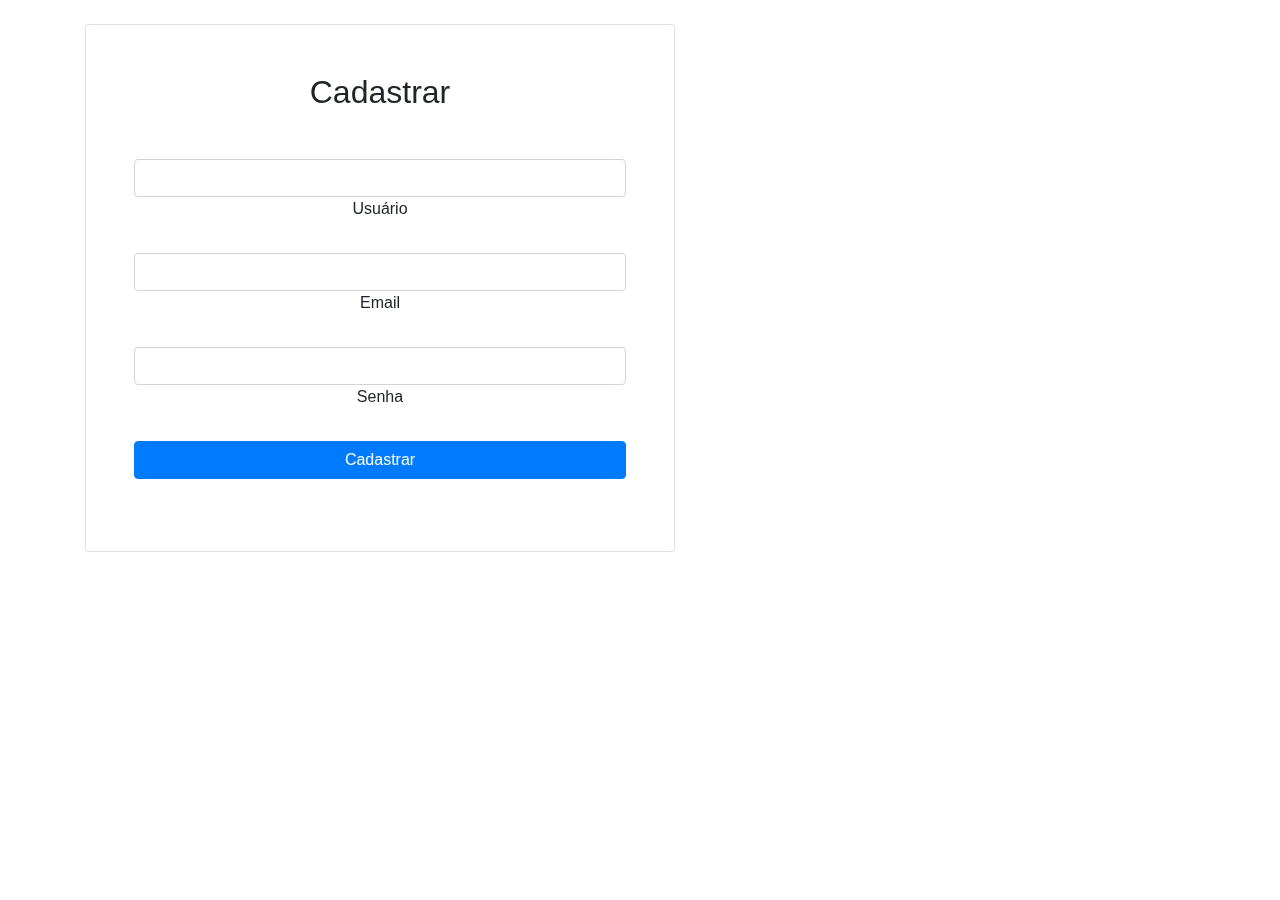
==== template/cadastro.html @ bc6c34a7 "add: login structure" ====
<!DOCTYPE html>
<html lang="en">
<head>
    <meta charset="UTF-8">
    <meta name="viewport" content="width=device-width, initial-scale=1.0">
   
    <link rel="stylesheet" href="/static/style/reset.css"> <!-- RESETAR VALORES DO NAVEGADOR -->
    <!-- LINK DO BOOTSTRAP -->
    <link rel="stylesheet" href="https://cdn.jsdelivr.net/npm/bootstrap@4.0.0/dist/css/bootstrap.min.css" integrity="sha384-Gn5384xqQ1aoWXA+058RXPxPg6fy4IWvTNh0E263XmFcJlSAwiGgFAW/dAiS6JXm" crossorigin="anonymous">
    <link rel="stylesheet" href="/static/style/style.css">  <!-- PERSONALIZAÇÃO STYLE.CSS -->
    <title>Cadastro</title>
</head>
<body>
    <header></header>
    <main>
        <!-- Section: Design Block -->
        <section class="text-center text-lg-start">
            
            <style>
                .cascading-right {
                    margin-right: -50px;
                }
        
                @media (max-width: 991.98px) {
                    .cascading-right {
                        margin-right: 0;
                    }
                }
            </style>
        
            <!-- Jumbotron -->
            <div class="container py-4">
                <div class="row g-0 align-items-center">
                    <div class="col-lg-6 mb-5 mb-lg-0">
                        <div class="card cascading-right" style="
                      background: hsla(0, 0%, 100%, 0.55);
                      backdrop-filter: blur(30px);
                      ">
                            <div class="card-body p-5 shadow-5 text-center">
                                <h2 class="fw-bold mb-5">Cadastrar</h2>
                                <form>
                                    <!-- Usuario input -->
                                    <div class="row">
                                        <div class="col-md-12 mb-4">
                                            <div class="form-outline">
                                                <input type="text" id="usuario-input" class="form-control" />
                                                <label for="usuario-input">Usuário</label>
                                            </div>
                                        </div>
                                    </div>
        
                                    <!-- Email input -->
                                    <div class="form-outline mb-4">
                                        <input type="email" id="email-input" class="form-control" />
                                        <label class="form-label" for="email-input">Email</label>
                                    </div>
        
                                    <!-- Senha input -->
                                    <div class="form-outline mb-4">
                                        <input type="password" id="senha-input" class="form-control" />
                                        <label class="form-label" for="senha-input">Senha</label>
                                    </div>
               
                                    <!-- SCRIPT É ACIONADO AO DAR SUBMIT NO BOTÃO -->
                                    <button type="submit" onsubmit="registrarUsuario()" class="btn btn-primary btn-block mb-4">
                                        Cadastrar
                                    </button>
                                </form>
                            </div>
                        </div>
                    </div>
        
                    <div class="col-lg-6 mb-5 mb-lg-0">
                        <img src="https://mdbootstrap.com/img/new/ecommerce/vertical/004.jpg" class="w-100 rounded-4 shadow-4"
                            alt="" />
                    </div>
                </div>
            </div>
            <!-- Jumbotron -->
        </section>
        <!-- Section: Design Block -->
        </main>
        <footer></footer>


        <!-- SCRIPTS DE LOGIN -->
        <script src="/static/scripts/login.js" ></script>

        <!-- SCRIPTS BOOTSTRAP 4 -->
        <script src="https://code.jquery.com/jquery-3.2.1.slim.min.js" integrity="sha384-KJ3o2DKtIkvYIK3UENzmM7KCkRr/rE9/Qpg6aAZGJwFDMVNA/GpGFF93hXpG5KkN" crossorigin="anonymous"></script>
        <script src="https://cdn.jsdelivr.net/npm/popper.js@1.12.9/dist/umd/popper.min.js" integrity="sha384-ApNbgh9B+Y1QKtv3Rn7W3mgPxhU9K/ScQsAP7hUibX39j7fakFPskvXusvfa0b4Q" crossorigin="anonymous"></script>
        <script src="https://cdn.jsdelivr.net/npm/bootstrap@4.0.0/dist/js/bootstrap.min.js" integrity="sha384-JZR6Spejh4U02d8jOt6vLEHfe/JQGiRRSQQxSfFWpi1MquVdAyjUar5+76PVCmYl" crossorigin="anonymous"></script>
        <!-- SCRIPTS BOOTSTRAP 4 -->

</body>
</html>
---- static/style/style.css ----
.card-body {
    opacity: 100%;
    z-index: 9999; /* Insira o valor que desejar */
}
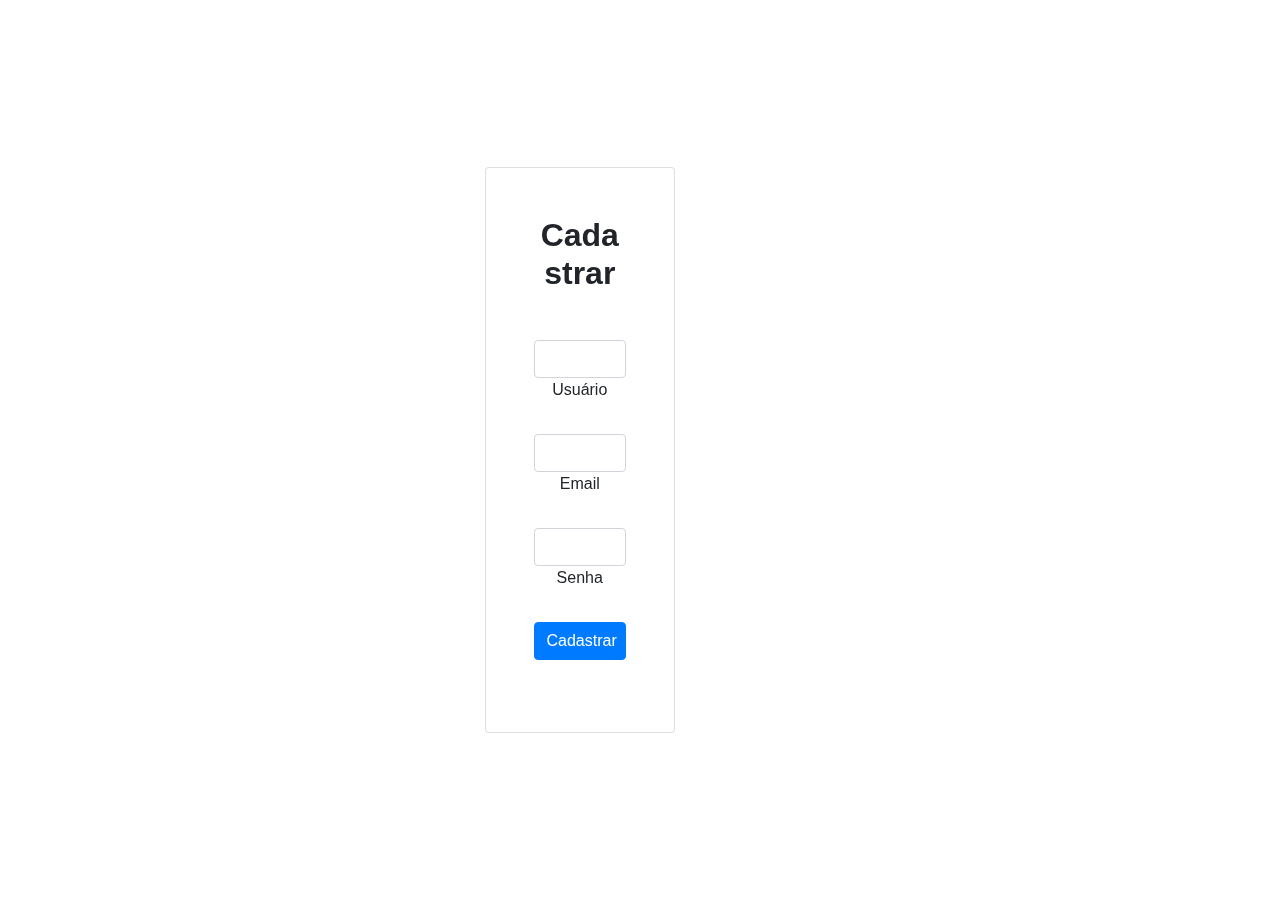
==== commit d16ea9d8: "add: user auth" ====
--- a/template/cadastro.html
+++ b/template/cadastro.html
@@ -8,42 +8,31 @@
     <!-- LINK DO BOOTSTRAP -->
     <link rel="stylesheet" href="https://cdn.jsdelivr.net/npm/bootstrap@4.0.0/dist/css/bootstrap.min.css" integrity="sha384-Gn5384xqQ1aoWXA+058RXPxPg6fy4IWvTNh0E263XmFcJlSAwiGgFAW/dAiS6JXm" crossorigin="anonymous">
     <link rel="stylesheet" href="/static/style/style.css">  <!-- PERSONALIZAÇÃO STYLE.CSS -->
+    <!-- Modificar FavCon -->
+    <link rel="icon" type="image/x-icon" href="/static/style/imagens/marvel.svg">
     <title>Cadastro</title>
 </head>
 <body>
     <header></header>
     <main>
         <!-- Section: Design Block -->
-        <section class="text-center text-lg-start">
-            
-            <style>
-                .cascading-right {
-                    margin-right: -50px;
-                }
-        
-                @media (max-width: 991.98px) {
-                    .cascading-right {
-                        margin-right: 0;
-                    }
-                }
-            </style>
-        
+        <section class="login-section text-center text-lg-start">       
             <!-- Jumbotron -->
             <div class="container py-4">
                 <div class="row g-0 align-items-center">
                     <div class="col-lg-6 mb-5 mb-lg-0">
                         <div class="card cascading-right" style="
-                      background: hsla(0, 0%, 100%, 0.55);
-                      backdrop-filter: blur(30px);
-                      ">
+                            background: hsla(0, 0%, 100%, 0.55);
+                            backdrop-filter: blur(30px);
+                            ">
                             <div class="card-body p-5 shadow-5 text-center">
-                                <h2 class="fw-bold mb-5">Cadastrar</h2>
-                                <form>
+                                <h2 class="fw-bold mb-5"><strong>Cadastrar</strong></h2>
+                                <form onsubmit="registrarUsuario()">
                                     <!-- Usuario input -->
                                     <div class="row">
                                         <div class="col-md-12 mb-4">
                                             <div class="form-outline">
-                                                <input type="text" id="usuario-input" class="form-control" />
+                                                <input type="text" id="usuario-input" class="form-control" required />
                                                 <label for="usuario-input">Usuário</label>
                                             </div>
                                         </div>
@@ -51,18 +40,18 @@
         
                                     <!-- Email input -->
                                     <div class="form-outline mb-4">
-                                        <input type="email" id="email-input" class="form-control" />
+                                        <input type="email" id="email-input" class="form-control" required />
                                         <label class="form-label" for="email-input">Email</label>
                                     </div>
         
                                     <!-- Senha input -->
                                     <div class="form-outline mb-4">
-                                        <input type="password" id="senha-input" class="form-control" />
+                                        <input type="password" id="senha-input" class="form-control" required />
                                         <label class="form-label" for="senha-input">Senha</label>
                                     </div>
                
                                     <!-- SCRIPT É ACIONADO AO DAR SUBMIT NO BOTÃO -->
-                                    <button type="submit" onsubmit="registrarUsuario()" class="btn btn-primary btn-block mb-4">
+                                    <button type="submit" class="btn btn-primary btn-block mb-4">
                                         Cadastrar
                                     </button>
                                 </form>
--- a/static/style/style.css
+++ b/static/style/style.css
@@ -1,4 +1,32 @@
-.card-body {
+html, body {
+    font-family: "Poppins", sans-serif;
+  }
+
+.card {
     opacity: 100%;
     z-index: 9999; /* Insira o valor que desejar */
 }
+
+.cascading-right {
+    margin-right: -50px;
+}
+
+.login-section{
+    display: flex;
+    align-items: center;
+    justify-content: center;
+
+}
+
+.container {
+    display: flex;
+    justify-content: center;
+    align-items: center;
+    height: 100vh; /* Altura total da viewport */
+}
+
+@media (max-width: 991.98px) {
+    .cascading-right {
+        margin-right: 0;
+    }
+}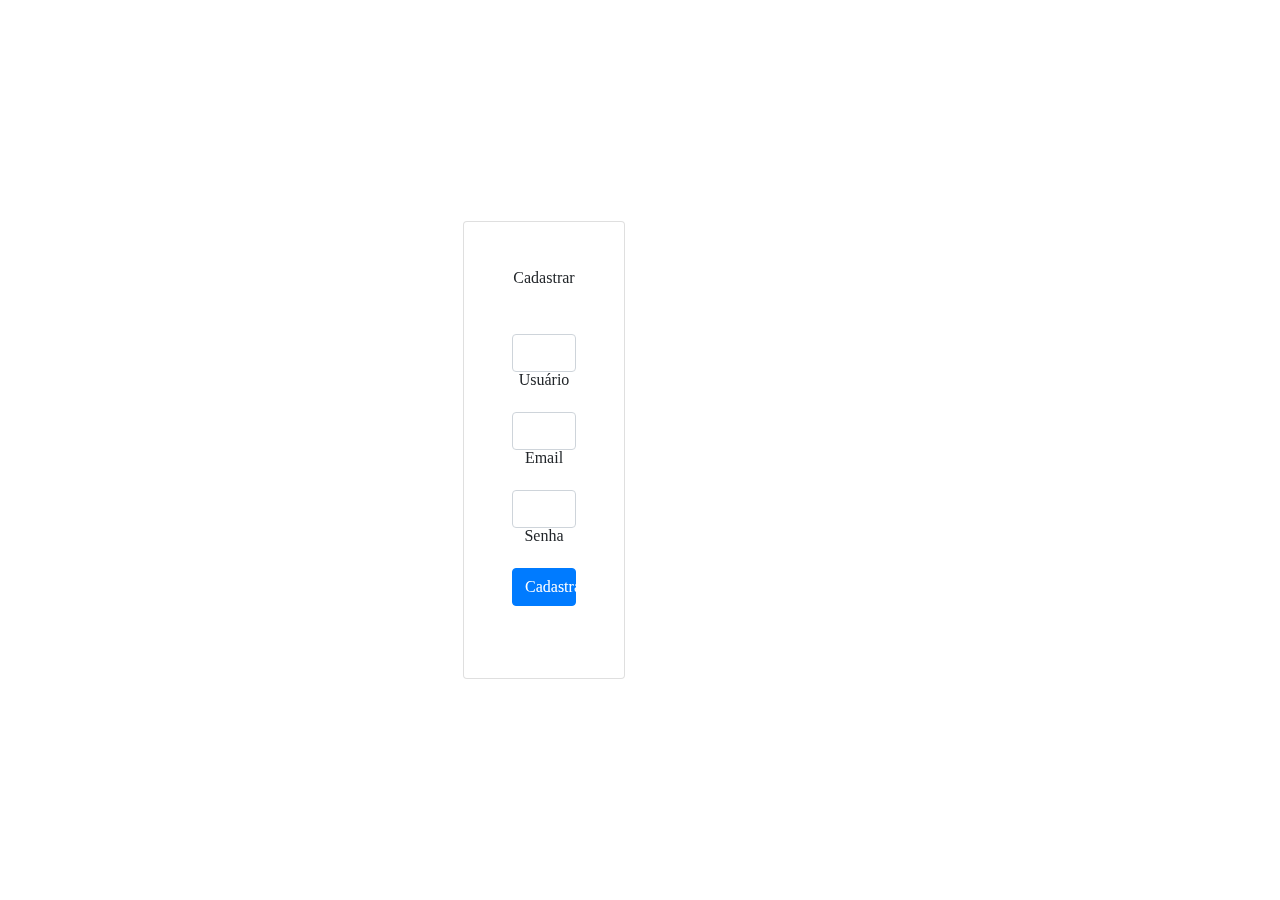
==== commit 9ca2eda9: "fix: nomes de entidade" ====
--- a/template/cadastro.html
+++ b/template/cadastro.html
@@ -4,12 +4,13 @@
     <meta charset="UTF-8">
     <meta name="viewport" content="width=device-width, initial-scale=1.0">
    
-    <link rel="stylesheet" href="/static/style/reset.css"> <!-- RESETAR VALORES DO NAVEGADOR -->
     <!-- LINK DO BOOTSTRAP -->
     <link rel="stylesheet" href="https://cdn.jsdelivr.net/npm/bootstrap@4.0.0/dist/css/bootstrap.min.css" integrity="sha384-Gn5384xqQ1aoWXA+058RXPxPg6fy4IWvTNh0E263XmFcJlSAwiGgFAW/dAiS6JXm" crossorigin="anonymous">
-    <link rel="stylesheet" href="/static/style/style.css">  <!-- PERSONALIZAÇÃO STYLE.CSS -->
+    <!-- IMPORTAR STYLE.CSS -->
+    <link rel="stylesheet" href="/static/style/reset.css">
+    <link rel="stylesheet" href="/static/style/login.css">
     <!-- Modificar FavCon -->
-    <link rel="icon" type="image/x-icon" href="/static/style/imagens/marvel.svg">
+    <link rel="icon" type="image/x-icon" href="/static/style/imagens/dclogo.svg">
     <title>Cadastro</title>
 </head>
 <body>
@@ -60,9 +61,9 @@
                     </div>
         
                     <div class="col-lg-6 mb-5 mb-lg-0">
-                        <img src="https://mdbootstrap.com/img/new/ecommerce/vertical/004.jpg" class="w-100 rounded-4 shadow-4"
-                            alt="" />
-                    </div>
+                        <img src="https://mdbootstrap.com/img/new/ecommerce/vertical/004.jpg"
+                            class="w-100 rounded-4 shadow-4 d-none d-lg-block" alt="" />
+                    </div>                    
                 </div>
             </div>
             <!-- Jumbotron -->
--- a/static/style/login.css
+++ b/static/style/login.css
@@ -0,0 +1,10 @@
+.card {
+    position: relative;
+    z-index: 9999; /* Adjust this value as necessary */
+}
+.container {
+    display: flex;
+    justify-content: center;
+    align-items: center;
+    height: 100vh;
+}
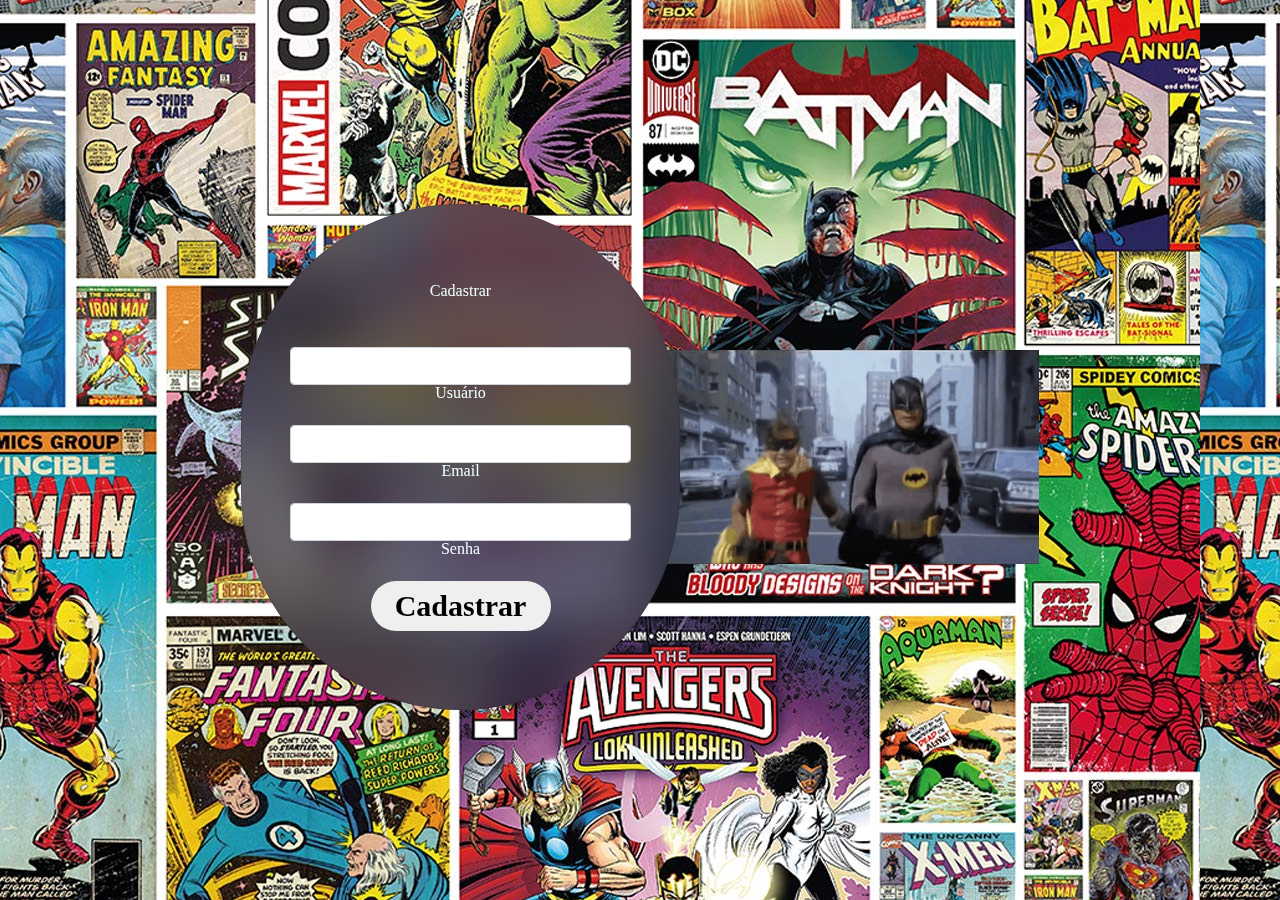
==== commit f670112c: "add cstudao" ====
--- a/template/cadastro.html
+++ b/template/cadastro.html
@@ -14,8 +14,8 @@
     <title>Cadastro</title>
 </head>
 <body>
-    <header></header>
     <main>
+        
         <!-- Section: Design Block -->
         <section class="login-section text-center text-lg-start">       
             <!-- Jumbotron -->
@@ -23,8 +23,8 @@
                 <div class="row g-0 align-items-center">
                     <div class="col-lg-6 mb-5 mb-lg-0">
                         <div class="card cascading-right" style="
-                            background: hsla(0, 0%, 100%, 0.55);
-                            backdrop-filter: blur(30px);
+                            background: hsla(248, 31%, 15%, 0.55);
+                            backdrop-filter: blur(30px);                           
                             ">
                             <div class="card-body p-5 shadow-5 text-center">
                                 <h2 class="fw-bold mb-5"><strong>Cadastrar</strong></h2>
@@ -51,17 +51,25 @@
                                         <label class="form-label" for="senha-input">Senha</label>
                                     </div>
                
-                                    <!-- SCRIPT É ACIONADO AO DAR SUBMIT NO BOTÃO -->
-                                    <button type="submit" class="btn btn-primary btn-block mb-4">
-                                        Cadastrar
-                                    </button>
+                                    <!-- SCRIPT É ACIONADO AO DAR SUBMIT NO BOTÃO, PASSANDO O MOUSE TOCA O AUDIO E O BOTAO MUDA -->
+                                    <div class="botaoCad"> 
+                                        <audio id="som" src="/static/style/sons/Efeito_Batman.mp3"></audio> 
+                                        <a href="/static/scripts/botoes.js">
+                                            <button id="btn" class="btnCad">           
+                                                Cadastrar    
+                                            </button>
+                                        </a>
+                                    </div>
+                                    <script src="/static/scripts/botoes.js">
+                                    
+                                    </script>
                                 </form>
                             </div>
                         </div>
                     </div>
         
                     <div class="col-lg-6 mb-5 mb-lg-0">
-                        <img src="https://mdbootstrap.com/img/new/ecommerce/vertical/004.jpg"
+                        <img src="/static/style/imagens/batrobgif.gif"
                             class="w-100 rounded-4 shadow-4 d-none d-lg-block" alt="" />
                     </div>                    
                 </div>
@@ -70,7 +78,6 @@
         </section>
         <!-- Section: Design Block -->
         </main>
-        <footer></footer>
 
 
         <!-- SCRIPTS DE LOGIN -->
--- a/static/style/login.css
+++ b/static/style/login.css
@@ -1,3 +1,15 @@
+body{
+    background-image: url(/static/style/imagens/backhqs.jpg);
+
+      
+}
+main{
+    margin-top: 180px;
+    flex: auto;
+}
+
+
+
 .card {
     position: relative;
     z-index: 9999; /* Adjust this value as necessary */
@@ -6,5 +18,81 @@
     display: flex;
     justify-content: center;
     align-items: center;
-    height: 100vh;
+    height: 100%;
+    
+    
+
+
+
 }
+.cascading-right {
+    margin-right: -55px;
+    color: azure;
+    border-radius: 1000px;
+}
+.usuario-input{
+    border-radius: 1000px;
+    background-color: black;
+
+}
+.botaoCad {
+    display: flex;
+    justify-content: center;  /* Alinha o botão no centro da linha*/
+    place-items: center; /*Alinha o botão no centro da coluna */
+         
+}
+
+.btnCad {
+    width: 180px;
+    height: 50px;
+    font-weight: bold;
+    font-size: 30px;
+    border: none;
+    border-radius: 1000px; /*AREDONDA O BOTAO*/
+    transition:  all 0.6s ease-in-out 0s;
+
+}
+
+.btnCad:hover {
+    background: transparent;
+    color: #0b51e7;
+    transform: scale(1.2) rotate(360deg);
+    box-shadow: 0 0 60px rgba(0, 195, 255, 0.64);
+    cursor: grab;
+    border: 2px solid ;
+}
+.botaoLog {
+    display: flex;
+    justify-content: center;  /* Alinha o botão no centro da linha*/
+    place-items: center; /*Alinha o botão no centro da coluna */
+           
+}
+
+.btnLog {
+    width: 180px;
+    height: 50px;
+    font-weight: bold;
+    font-size: 15px;
+    border: none;
+    border-radius: 800px;
+    transition:  all 0.6s ease-in-out 0s;
+
+}
+.text-center{
+    margin-top: 30px;
+    margin-bottom: 30px;
+}
+.btnLog:hover {
+    background: transparent;
+    color: #0b51e7;
+    transform: scale(1.5) rotate(360deg);
+    box-shadow: 0 0 60px rgba(0, 195, 255, 0.64);
+    cursor: grab;
+    border: 2px solid ;
+}
+
+@media (max-width: 991.98px) {
+    .cascading-right {
+      margin-right: 0;
+    }
+  }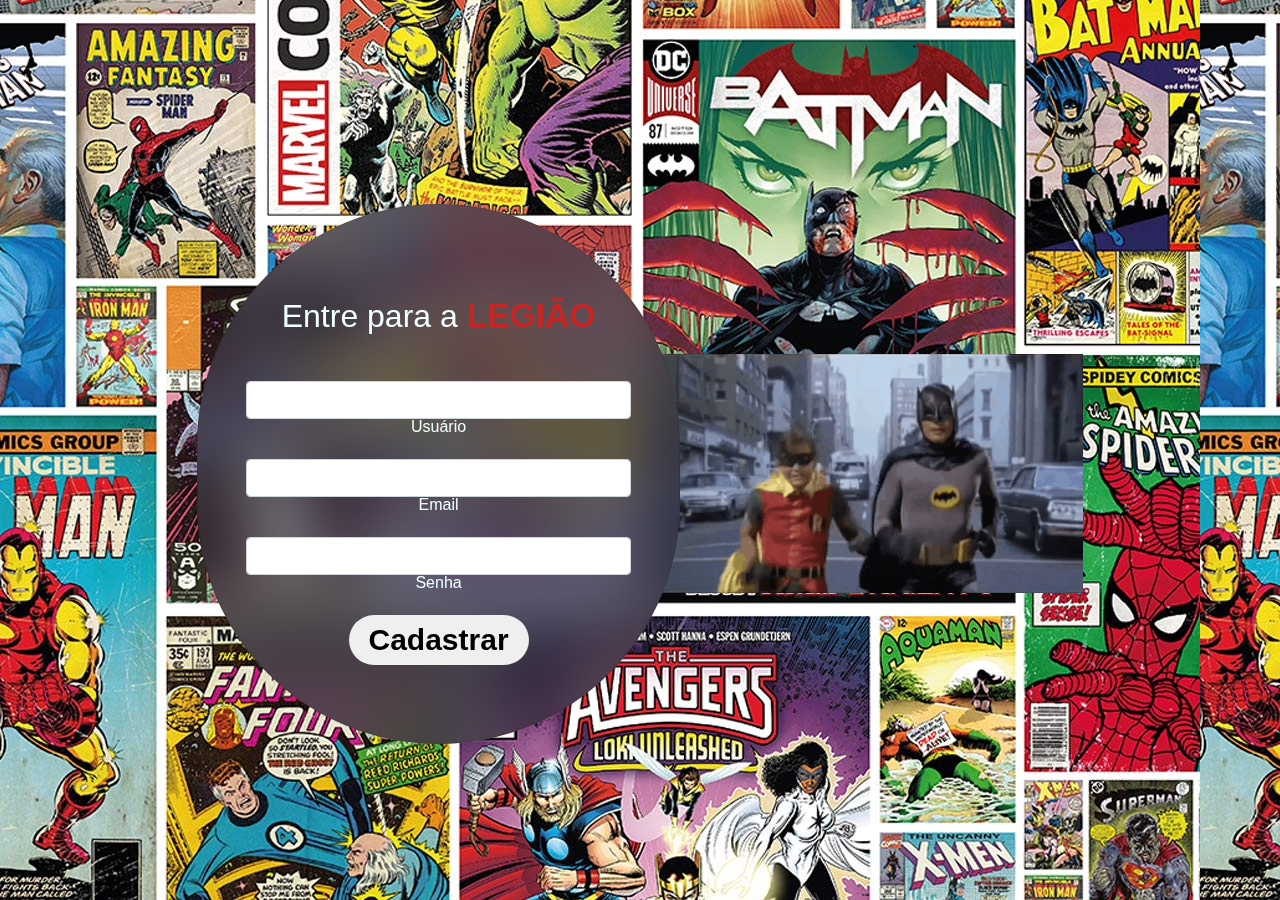
==== commit 2b0404f4: "change: responsividade" ====
--- a/template/cadastro.html
+++ b/template/cadastro.html
@@ -27,13 +27,13 @@
                             backdrop-filter: blur(30px);                           
                             ">
                             <div class="card-body p-5 shadow-5 text-center">
-                                <h2 class="fw-bold mb-5"><strong>Cadastrar</strong></h2>
+                                <h2 class="card-titulo fw-bold mb-5 mt-3">Entre para a <strong>LEGIÃO</strong></h2>
                                 <form onsubmit="registrarUsuario()">
                                     <!-- Usuario input -->
                                     <div class="row">
                                         <div class="col-md-12 mb-4">
                                             <div class="form-outline">
-                                                <input type="text" id="usuario-input" class="form-control" required />
+                                                <input type="text" id="usuario-input" class="form-control" pattern="[A-Za-z0-9]{6,}" required />
                                                 <label for="usuario-input">Usuário</label>
                                             </div>
                                         </div>
@@ -47,7 +47,9 @@
         
                                     <!-- Senha input -->
                                     <div class="form-outline mb-4">
-                                        <input type="password" id="senha-input" class="form-control" required />
+                                        <!-- <input type="text" id="senha-input" class="form-control" pattern="(?=.\d)(?=.[a-z])(?=.*[A-Z]).{8,}" required /> -->
+                                        <!-- <label for="pwd">Password:</label> -->
+                                        <input type="text" id="senha-input" class="form-control" name="pwd" pattern="[A-Za-z0-9]{8,}" title="Must contain at least one number and one uppercase and lowercase letter, and at least 8 or more characters">
                                         <label class="form-label" for="senha-input">Senha</label>
                                     </div>
                
--- a/static/style/login.css
+++ b/static/style/login.css
@@ -1,14 +1,26 @@
+html, body {
+    font-family: "Poppins", sans-serif;
+  }
+
+
 body{
-    background-image: url(/static/style/imagens/backhqs.jpg);
-
-      
+    background-image: url(/static/style/imagens/backhqs.jpg);  
 }
 main{
     margin-top: 180px;
     flex: auto;
 }
 
+.card-titulo{
+    font-size: 2rem;
+}
 
+.card-titulo strong{
+    font-size: 2.1rem;
+    font-weight: 700;
+    border: 2px #4D1518;
+    color: #C72523;
+}
 
 .card {
     position: relative;
@@ -19,12 +31,8 @@
     justify-content: center;
     align-items: center;
     height: 100%;
-    
-    
+}
 
-
-
-}
 .cascading-right {
     margin-right: -55px;
     color: azure;
